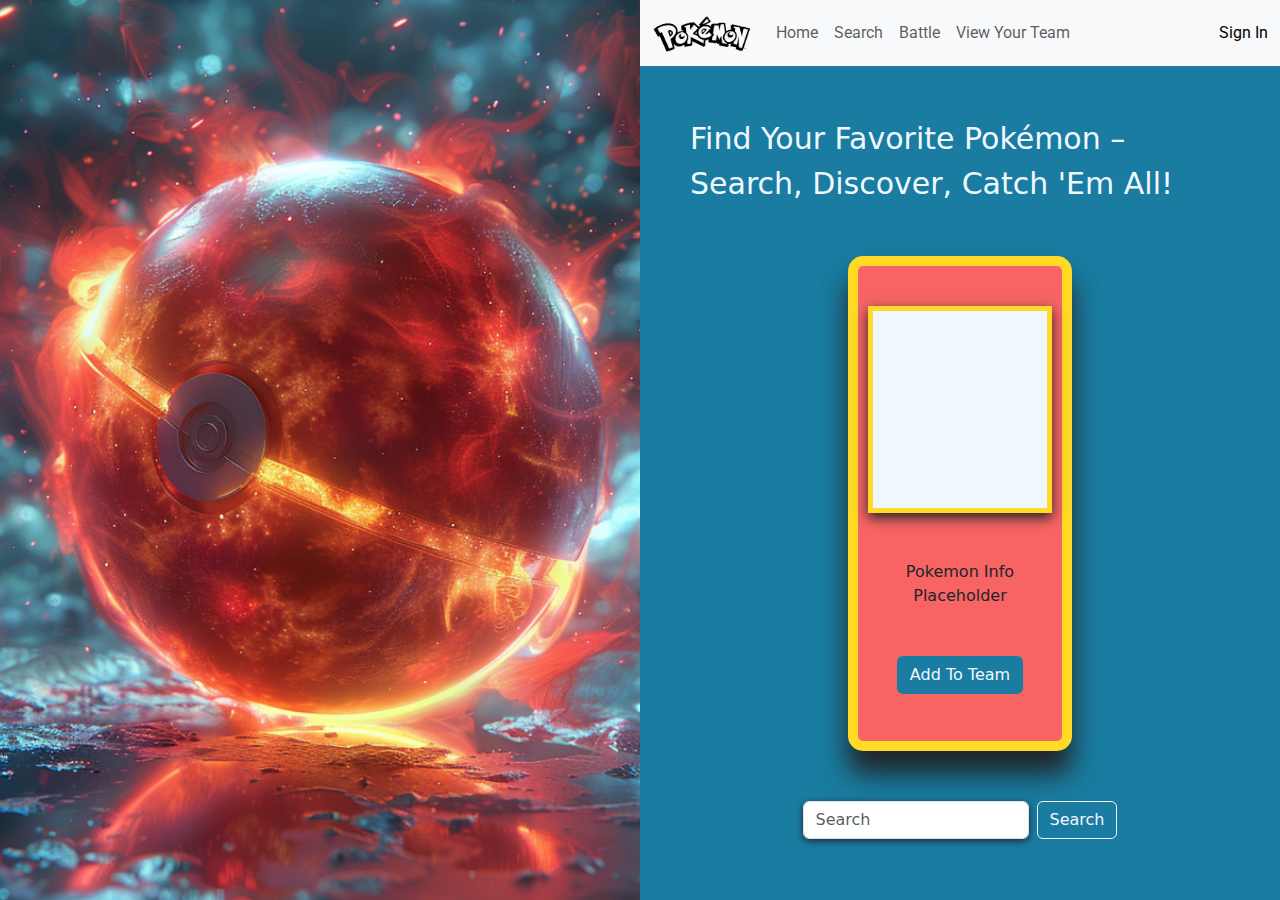
==== pages/search.html @ 433846b1 "Search Setup Complete" ====
<!DOCTYPE html>
<html lang="en">
<head>
    <meta charset="UTF-8">
    <meta name="viewport" content="width=device-width, initial-scale=1.0">
    <link href="https://cdn.jsdelivr.net/npm/bootstrap@5.3.3/dist/css/bootstrap.min.css" rel="stylesheet" integrity="sha384-QWTKZyjpPEjISv5WaRU9OFeRpok6YctnYmDr5pNlyT2bRjXh0JMhjY6hW+ALEwIH" crossorigin="anonymous">
    <link rel="stylesheet" href="../styles/style_default.css">
    <link rel="stylesheet" href="../styles/style_search.css">
    <title>Search</title>
</head>
<body>
    <div class="ts-left-side"></div>
    <div class="ts-right-side">
        <div class="ts-navbar-container"> <!-- ---------- Navbar Start ---------- -->
            <nav class="navbar navbar-expand-lg bg-body-tertiary">
                <div class="container-fluid">
                  <div class="navbar-brand ts-navbar-logo" href="#"></div>
                  <div class="collapse navbar-collapse" id="navbarText">

                    <ul class="navbar-nav me-auto mb-2 mb-lg-0">
                      <li class="nav-item">
                        <a class="nav-link" aria-current="page" href="../index.html">Home</a>
                      </li>
                      <li class="nav-item">
                        <a class="nav-link" href="./search.html">Search</a>
                      </li>
                      <li class="nav-item">
                        <a class="nav-link" href="#">Battle</a>
                      </li>
                      <li class="nav-item">
                        <a class="nav-link" href="#">View Your Team</a>
                      </li>
                    </ul>

                    <span class="navbar-text">
                      <a class="nav-link" href="../pages/sign_in.html">Sign In</a>
                    </span>

                  </div>
                </div>
              </nav>
        </div>                            <!-- ----------  Navbar End  ---------- -->
        <section class="ts-main">
          <div class="ts-hero-text">Find Your Favorite Pokémon – Search, Discover, Catch 'Em All!</div>
          <div class="hero-card"> <!-- ---------- Card Image Start ---------- -->
            <div class="hero-image"></div>
            <section class="pokemon-info">Pokemon Info Placeholder</section>
            <button type="button" class="btn form-button" type="submit">Add To Team</button>
          </div> <!-- ---------- Card Image End ---------- -->

            <form class="d-flex" role="search">
              <input class="form-control me-2" type="search" placeholder="Search" aria-label="Search">
              <button type="button" class="btn search-button" type="submit">Search</button>
            </form>
        </section>
    </div>
    <script src="https://cdn.jsdelivr.net/npm/bootstrap@5.3.3/dist/js/bootstrap.bundle.min.js" integrity="sha384-YvpcrYf0tY3lHB60NNkmXc5s9fDVZLESaAA55NDzOxhy9GkcIdslK1eN7N6jIeHz" crossorigin="anonymous"></script>
</body>
</html>
---- styles/style_default.css ----
@import url('https://fonts.googleapis.com/css2?family=Roboto:ital,wght@0,100..900;1,100..900&display=swap');

@font-face {
    font-family: 'PokemonFontHollow';
    src: url('/fonts/Pokemon\ Hollow.ttf') format('truetype');
    font-weight: normal;
    font-style: normal;
}

@font-face {
    font-family: 'PokemonFontSolid';
    src: url('/fonts/Pokemon\ Solid.ttf') format('truetype');
    font-weight: normal;
    font-style: normal;
}

/* font-family: "Roboto", serif; */
/* font-family: "PokemonFontHollow", serif; */
/* font-family: "PokemonFontSolid", serif; */

* {
    margin: 0;
    padding: 0;
    box-sizing: border-box;
}

.ts-navbar-logo {
    background-image: url(/images/PokemonLogo.png);
    background-size: cover;
    background-repeat: no-repeat;
    background-position-x: center;
    background-position-y: center;
    width: 100px;
    height: 50PX;
}

.nav-link {
    font-family: "Roboto", serif;
}
---- styles/style_search.css ----
* {
    margin: 0;
    padding: 0;
    box-sizing: border-box;
}

body {
    display: grid;
    grid-template-columns: 1fr 1fr;
    height: 100vh;
}

.ts-left-side {
    height: 100vh;
    background-image: url("../images/Pokeball.png");
    background-size: cover;
    background-position: center;
}

.ts-right-side {
    background-color: #197ca0;
}

.hero-card {
    margin-bottom: 50px;
    height: 55vh;
    width: 35%;
    border: 10px solid #FFDA27;
    border-radius: 15px;
    box-shadow: 0px 23px 27px;
    background-color: rgb(248, 100, 100);
    display: flex;
    flex-direction: column;
}

.hero-image {
    margin: auto;
    margin-top: 40px;
    height: 23vh;
    width: 90%;
    border: 5px solid #FFDA27;
    box-shadow: 0px 5px 12px;
    background-color: aliceblue;
}

.ts-main {
    display: flex;
    flex-direction: column;
    align-items: center;
}

.ts-hero-text {
    margin: 50px;
    font-size: 30px;
    font-weight: 500;
    color: aliceblue;
}

a.nav-link {
    transition: 0.03s;
}

a.nav-link:hover {
    color: rgb(3, 110, 250);
    font-weight: 900;
}

.search-button {
    border-color: aliceblue;
    color: aliceblue;
}

.search-button:hover {
    border-color: #FFDA27;
    color: #FFDA27;
    font-weight: 600;
}

.form-control {
    box-shadow: 0px 2px 7px;
}

.form-button {
    margin: auto;
    background-color: #197ca0;
    color: aliceblue;
}

.pokemon-info {
    text-align: center;
}
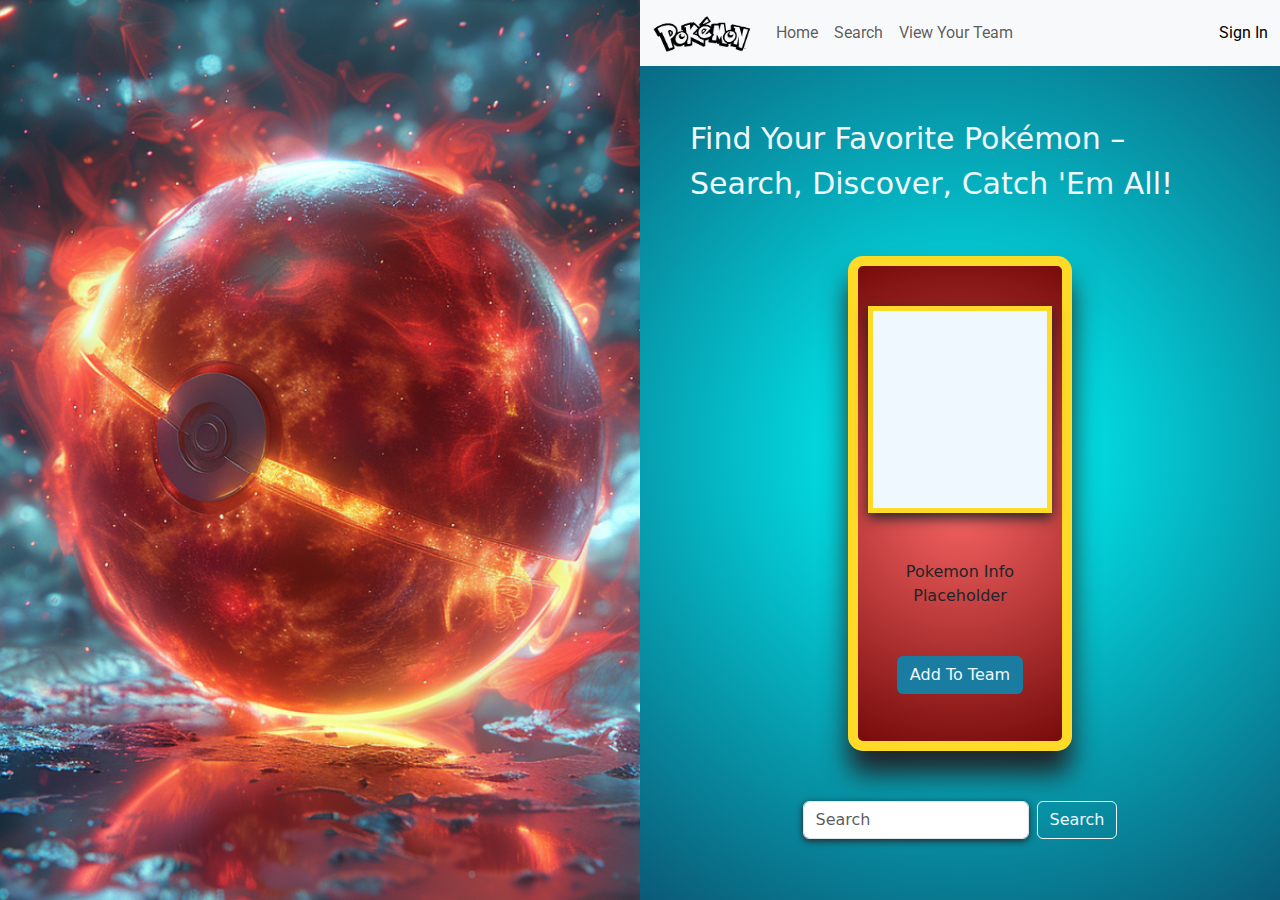
==== commit 7f8644c0: "Need Search JS" ====
--- a/pages/search.html
+++ b/pages/search.html
@@ -6,6 +6,7 @@
     <link href="https://cdn.jsdelivr.net/npm/bootstrap@5.3.3/dist/css/bootstrap.min.css" rel="stylesheet" integrity="sha384-QWTKZyjpPEjISv5WaRU9OFeRpok6YctnYmDr5pNlyT2bRjXh0JMhjY6hW+ALEwIH" crossorigin="anonymous">
     <link rel="stylesheet" href="../styles/style_default.css">
     <link rel="stylesheet" href="../styles/style_search.css">
+    <script src="../scripts/script_search.js"></script>
     <title>Search</title>
 </head>
 <body>
@@ -25,10 +26,7 @@
                         <a class="nav-link" href="./search.html">Search</a>
                       </li>
                       <li class="nav-item">
-                        <a class="nav-link" href="#">Battle</a>
-                      </li>
-                      <li class="nav-item">
-                        <a class="nav-link" href="#">View Your Team</a>
+                        <a class="nav-link" href="../pages/team.html">View Your Team</a>
                       </li>
                     </ul>
 
@@ -43,13 +41,13 @@
         <section class="ts-main">
           <div class="ts-hero-text">Find Your Favorite Pokémon – Search, Discover, Catch 'Em All!</div>
           <div class="hero-card"> <!-- ---------- Card Image Start ---------- -->
-            <div class="hero-image"></div>
+            <div class="hero-image" id="newPokemon-image"></div>
             <section class="pokemon-info">Pokemon Info Placeholder</section>
-            <button type="button" class="btn form-button" type="submit">Add To Team</button>
+            <button type="button" class="btn form-button">Add To Team</button>
           </div> <!-- ---------- Card Image End ---------- -->
 
             <form class="d-flex" role="search">
-              <input class="form-control me-2" type="search" placeholder="Search" aria-label="Search">
+              <input class="form-control me-2" type="search" placeholder="Search" aria-label="Search" id="pokemonName">
               <button type="button" class="btn search-button" type="submit">Search</button>
             </form>
         </section>
--- a/styles/style_search.css
+++ b/styles/style_search.css
@@ -18,7 +18,7 @@
 }
 
 .ts-right-side {
-    background-color: #197ca0;
+    background: radial-gradient(circle, #00ffff, #0b5a77);
 }
 
 .hero-card {
@@ -28,7 +28,7 @@
     border: 10px solid #FFDA27;
     border-radius: 15px;
     box-shadow: 0px 23px 27px;
-    background-color: rgb(248, 100, 100);
+    background: radial-gradient(circle, rgb(248, 100, 100), #770b0b);
     display: flex;
     flex-direction: column;
 }
@@ -84,6 +84,12 @@
     margin: auto;
     background-color: #197ca0;
     color: aliceblue;
+    transition: 0.3s;
+}
+
+.form-button:hover {
+    background-color: #FFDA27;
+    box-shadow: 0px 3px 7px;
 }
 
 .pokemon-info {
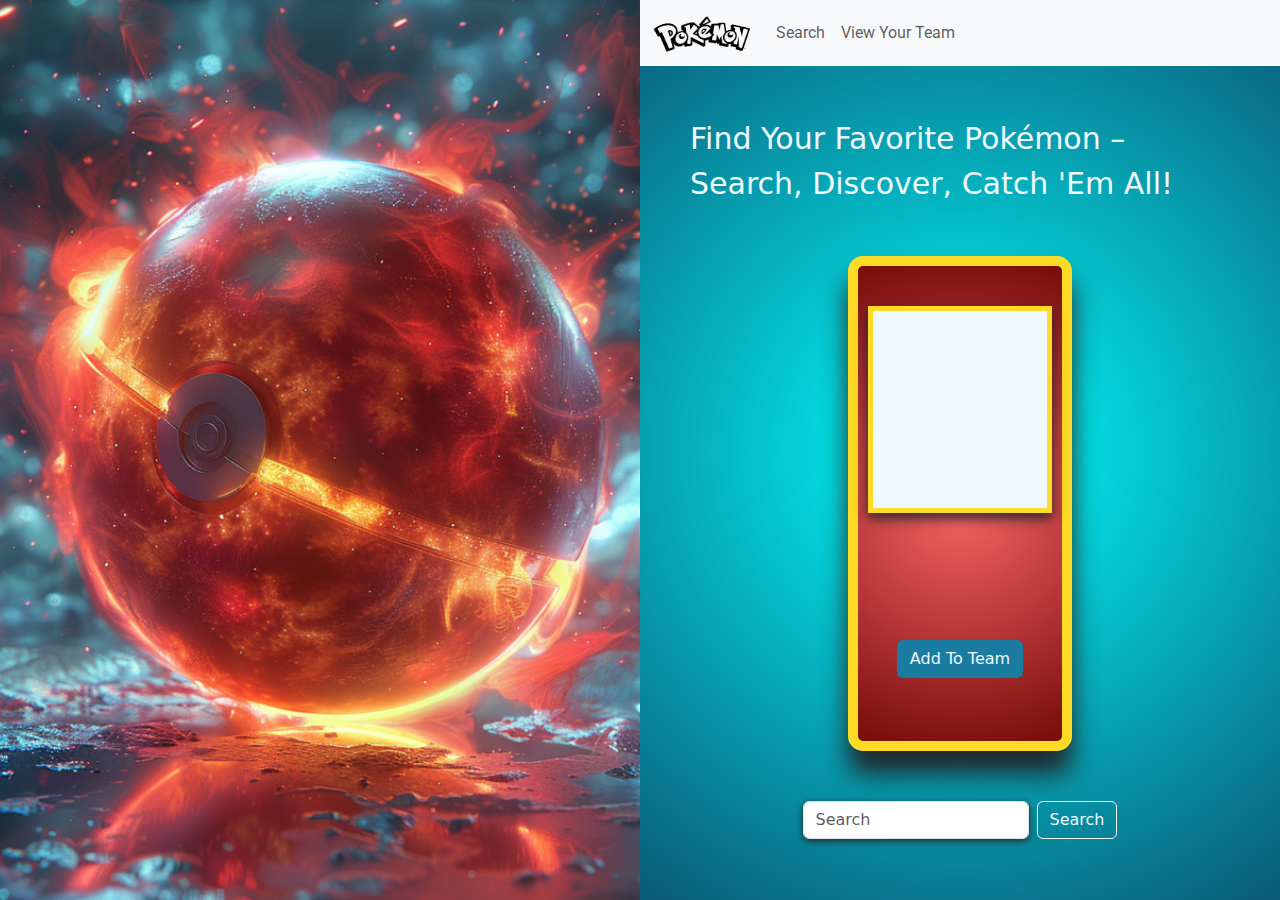
==== commit be351cfb: "Need Team Table Setup" ====
--- a/pages/search.html
+++ b/pages/search.html
@@ -19,9 +19,9 @@
                   <div class="collapse navbar-collapse" id="navbarText">
 
                     <ul class="navbar-nav me-auto mb-2 mb-lg-0">
-                      <li class="nav-item">
+                      <!-- <li class="nav-item">
                         <a class="nav-link" aria-current="page" href="../index.html">Home</a>
-                      </li>
+                      </li> -->
                       <li class="nav-item">
                         <a class="nav-link" href="./search.html">Search</a>
                       </li>
@@ -30,9 +30,9 @@
                       </li>
                     </ul>
 
-                    <span class="navbar-text">
+                    <!-- <span class="navbar-text">
                       <a class="nav-link" href="../pages/sign_in.html">Sign In</a>
-                    </span>
+                    </span> -->
 
                   </div>
                 </div>
@@ -40,9 +40,10 @@
         </div>                            <!-- ----------  Navbar End  ---------- -->
         <section class="ts-main">
           <div class="ts-hero-text">Find Your Favorite Pokémon – Search, Discover, Catch 'Em All!</div>
+
           <div class="hero-card"> <!-- ---------- Card Image Start ---------- -->
             <div class="hero-image" id="newPokemon-image"></div>
-            <section class="pokemon-info">Pokemon Info Placeholder</section>
+            <section class="pokemon-info" id="pokemon-info"></section>
             <button type="button" class="btn form-button">Add To Team</button>
           </div> <!-- ---------- Card Image End ---------- -->
 
@@ -54,4 +55,4 @@
     </div>
     <script src="https://cdn.jsdelivr.net/npm/bootstrap@5.3.3/dist/js/bootstrap.bundle.min.js" integrity="sha384-YvpcrYf0tY3lHB60NNkmXc5s9fDVZLESaAA55NDzOxhy9GkcIdslK1eN7N6jIeHz" crossorigin="anonymous"></script>
 </body>
-</html>
+</html>--- a/styles/style_search.css
+++ b/styles/style_search.css
@@ -94,4 +94,16 @@
 
 .pokemon-info {
     text-align: center;
+}
+
+.ability-list {
+    list-style: none;
+    font-size: 20px;
+    font-weight: 600;
+    color: antiquewhite;
+}
+
+.ability {
+    color: antiquewhite;
+    text-decoration: underline;
 }